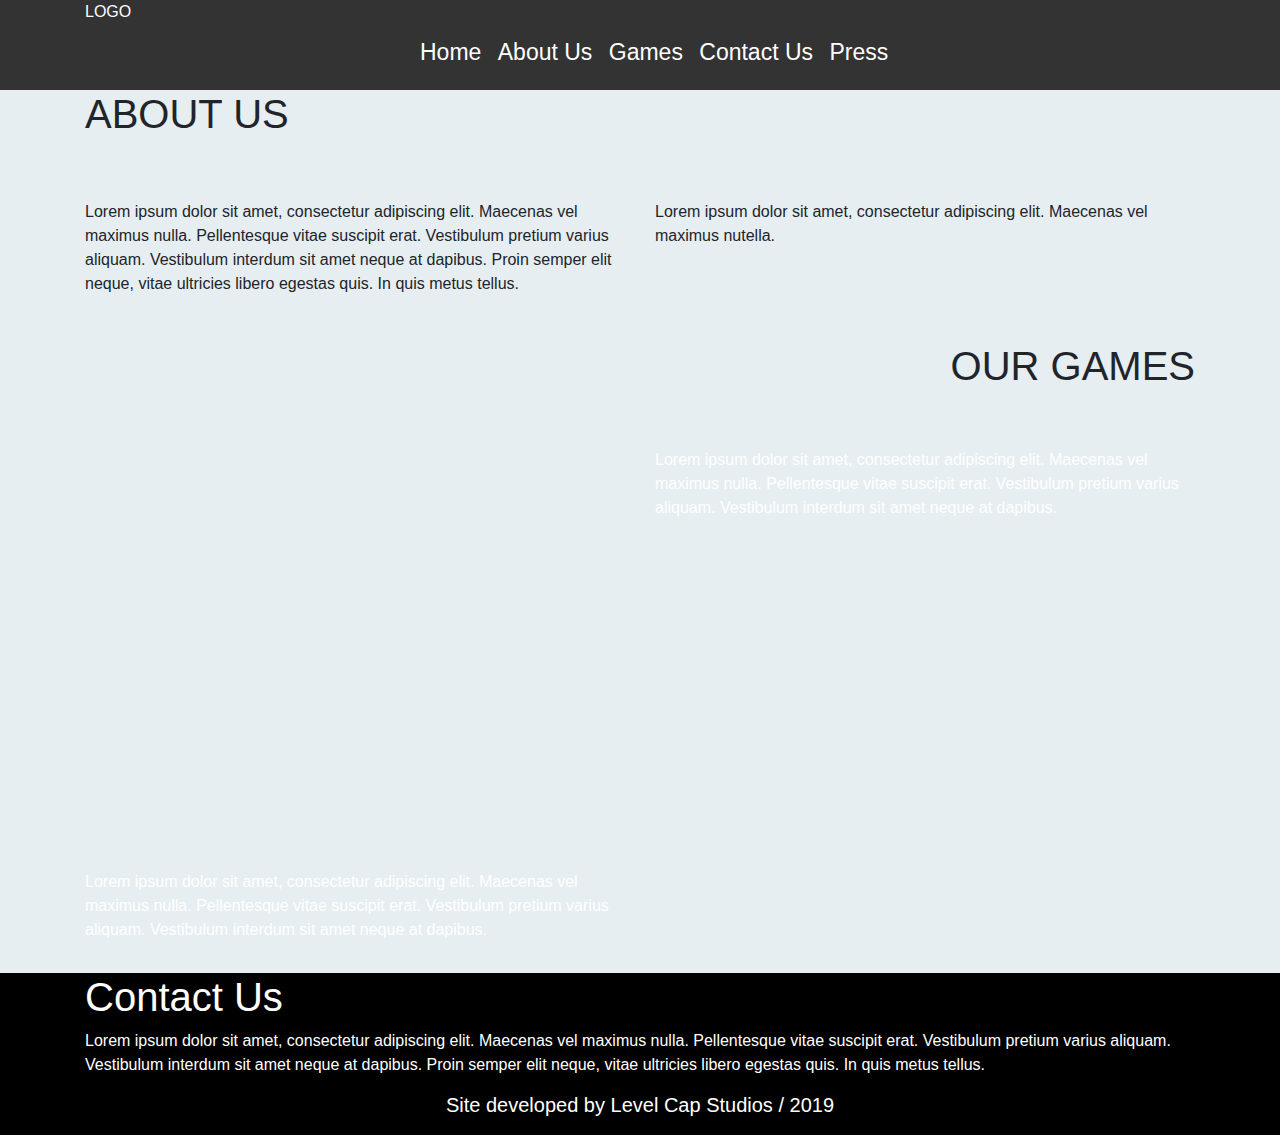
==== index.html @ 184970c9 "WP Site Up" ====
<!doctype html>
<html lang="pt-br">

	<head>

		<meta charset="utf-8">
    	<meta http-equiv="X-UA-Compatible" content="IE=edge">
    	<meta name="viewport" content="width=device-width, initial-scale=1.0">

		<title>Level Cap Studio</title>
		<meta name="description" content="Level Cap Studios">
		<meta name="robots" content="noindex">
		<link href="style.css" rel="stylesheet">
		<link href="https://maxcdn.bootstrapcdn.com/bootstrap/4.0.0-beta.2/css/bootstrap.min.css" rel="stylesheet">

	
	</head>

<body>

<header>

<div class="menu-header">
  <div class="container">
    <div class="row">
      <div class="col-3 logo"> LOGO</div>
      <div class="col-9">       
       
        <ul>          
          <li><a href="">Home</a></li>
          <li><a href="#aboutus">About Us</a></li>
          <li><a href="#ourgames">Games</a></li>          
          <li><a href="#contact">Contact Us</a></li>
          <li><a href="">Press</a></li>        
        </ul>
       
      </div>
    </div>
  </div>
</div>

</header>

<section class="quem-somos" id="aboutus">
	<div class="container"> <h1>ABOUT US</h1></div>

	<div class="container">
		<img class="img-fluid aboutusimg" src="http://imindiemarketing.com/lvlcapstudios/wp-content/uploads/2019/03/LVL-CAP-Montagem-01.png" alt="">
	</div>

	<div class="container about-us">
		<div class="row">
    		<div class="col">
    			<p>Lorem ipsum dolor sit amet, consectetur adipiscing elit. Maecenas vel maximus nulla. Pellentesque vitae suscipit erat. Vestibulum pretium varius aliquam. Vestibulum interdum sit amet neque at dapibus. Proin semper elit neque, vitae ultricies libero egestas quis. In quis metus tellus.</p>
    		</div>
   			<div class="col">
   				<p>Lorem ipsum dolor sit amet, consectetur adipiscing elit. Maecenas vel maximus nutella. </p>
   				<div class="row socialmidia">
   					<a href="https://www.facebook.com/lvlcapstudios/"> <img src="http://imindiemarketing.com/lvlcapstudios/wp-content/uploads/2019/03/face.png" alt=""></a>
   					<a href="https://www.twitter.com"> <img src="http://imindiemarketing.com/lvlcapstudios/wp-content/uploads/2019/03/twitter.png" alt=""></a>
   					 <a href="https://www.instagram.com"> <img src="http://imindiemarketing.com/lvlcapstudios/wp-content/uploads/2019/03/insta.png" alt="">
   					</a>
   				</div>
   			</div>
		</div>
	</div>
</section>

<section class="nossos-jogos" id="ourgames">
	<div class="container our-games">
		<h1>OUR GAMES</h1>
	</div>	


<div class="fire-boy">
	<div class="container">
		<div class="row">
    		<div class="col">
      			<img src="http://imindiemarketing.com/lvlcapstudios/wp-content/uploads/2019/03/FireBoy.png" alt="" class="img-fluid">
    		</div>
   			<div class="col">
   				<div class="row">
   					<div class="col"> <img src="http://imindiemarketing.com/lvlcapstudios/wp-content/uploads/2019/03/FireBoy-Print-1.png" alt="" class="img-fluid"></div>
					<div class="col"> <img src="http://imindiemarketing.com/lvlcapstudios/wp-content/uploads/2019/03/FireBoy-Print-2.png" alt="" class="img-fluid"></div>
   				</div>
				<p>Lorem ipsum dolor sit amet, consectetur adipiscing elit. Maecenas vel maximus nulla. Pellentesque vitae suscipit erat. Vestibulum pretium varius aliquam. Vestibulum interdum sit amet neque at dapibus. </p>
     		</div>
		</div>
	</div>
</div>

<div class="temple">
	<div class="container">

		<div class="row">
				<div class="col">
					<div class="container temple-video-container">
						<iframe class="temple-video-iframe" src="https://www.youtube.com/embed/wZZ7oFKsKzY" frameborder="0" allow="accelerometer; encrypted-media; gyroscope; picture-in-picture" allowfullscreen></iframe>
					</div>

					<p>Lorem ipsum dolor sit amet, consectetur adipiscing elit. Maecenas vel maximus nulla. Pellentesque vitae suscipit erat. Vestibulum pretium varius aliquam. Vestibulum interdum sit amet neque at dapibus. </p>
				</div>
				<div class="col">
					<img src="http://imindiemarketing.com/lvlcapstudios/wp-content/uploads/2019/03/The-temple-of-battle.png" alt="" class="img-fluid">					
				</div>
		</div>
	</div>
</div>
</section>



<footer class="footer">

<div class="container contact" id="contact">
	<h1 >Contact Us</h1>
	<p>Lorem ipsum dolor sit amet, consectetur adipiscing elit. Maecenas vel maximus nulla. Pellentesque vitae suscipit erat. Vestibulum pretium varius aliquam. Vestibulum interdum sit amet neque at dapibus. Proin semper elit neque, vitae ultricies libero egestas quis. In quis metus tellus.</p>
	
</div>	

<div class="copywrite">
	<h5>Site developed by Level Cap Studios / 2019</h5>
</div>

</footer>

    <!-- jQuery (necessary for Bootstrap's JavaScript plugins) -->
    <script src="https://ajax.googleapis.com/ajax/libs/jquery/1.12.4/jquery.min.js"></script>
    <!-- Include all compiled plugins (below), or include individual files as needed -->
    <script src="https://maxcdn.bootstrapcdn.com/bootstrap/4.0.0-beta.2/js/bootstrap.min.js"></script>
</body>
</html>
---- style.css ----
/*
Descrição: folha de estilos criado para o site Lvl Cap Studios
Autor: Guilherme Henrique Oliveira
*/

/* Google Fonts */
@import url('https://fonts.googleapis.com/css?family=Oswald');
@import url('https://fonts.googleapis.com/css?family=Lato');


/* Header */
.menu-header{
	background-color: #333333;
	color: white;
	height: 90px;

}


.menu-header ul{ 
	list-style: none; 
	padding-top: 20px; 
	padding-left: 50px;
	margin-top: 15px; 
	font-size: 23px; }
.menu-header ul li{ 
	display: inline;  
	margin: 0 10px 0 0; }
.menu-header ul li:last-child{ 
	margin: 0; }
.menu-header ul li a{ 
	color: white;  
	text-decoration: none;}

.logo{
	z-index: 1;
}

.logo img{
	max-width: 100%;
	height: auto !important;
	
}

/* quem somos */

.quem-somos{
	background-color: #e6eef2;
	
}

.about-us{
	padding-top: 30px;
	padding-bottom: 30px;
}

.aboutusimg{

	max-width: 100%;
	height: auto;
}

.socialmidia{

}

.socialmidia img{
	max-height: 40px;
	width: auto;
	padding: 0 5px 0 5px;
}


/* Nossos Jogos */

.nossos-jogos{
	background-color: #e6eef2;


}

.our-games{	
	margin-bottom: 0px;
}

.our-games h1{
	text-align: right;
}

.fire-boy{
	background-image: url('http://imindiemarketing.com/lvlcapstudios/wp-content/uploads/2019/03/Fireboy-Background.png');
	background-repeat: no-repeat;
	background-position: center; 
	background-size: cover;
	padding-top: 15px;
	padding-bottom: 15px;
	color: white;

}

.fire-boy img{
	max-height: 400px;
	width: auto;
	margin-top: 20px;
	margin-bottom: 15px;

}


.temple{
	background-image: url('http://imindiemarketing.com/lvlcapstudios/wp-content/uploads/2019/03/The-temple-of-battle-background.png');
	background-repeat: no-repeat;
	background-position: center; 
	background-size: cover;
	padding-top: 15px;
	padding-bottom: 15px;
	color: white;
}

.temple img{
	max-height: 400px;
	width: auto;
	margin-top: 20px;
	margin-bottom: 15px;
	margin-left: 50px;
}

.temple-video-container{
 	position: relative;
    overflow: hidden;
    padding-top: 56.25%;
}

.temple-video-iframe{
	position: absolute;
    top: 0;
    left: 0;
    width: 100%;
    height: 100%;
    border: 0;
}



}

/* Blog */
.blog{
	
}

.blog-wrap{
	

}

.blog-wrap a{
	text-decoration: none;
	color: black;
}

.blog-wrap a:hover{
	color: #bcd8c1;
}

/* Footer */
.footer{
	background-color: black;
	color: white;
}

.contact{

}

.copywrite{
	text-align: center;
	padding-bottom: 10px;
}


/* Blog Page */

.blogpage{
	background-color: #e6eef2;
	height: 100vh;
	
}

/* Single Page */

.single{
	background-color: #e6eef2;
	height: 100vh;

}

.single-post{
	background-color: white;
}

.single-thumbnail img{
	max-width: 100%;
	height: auto !important;
}
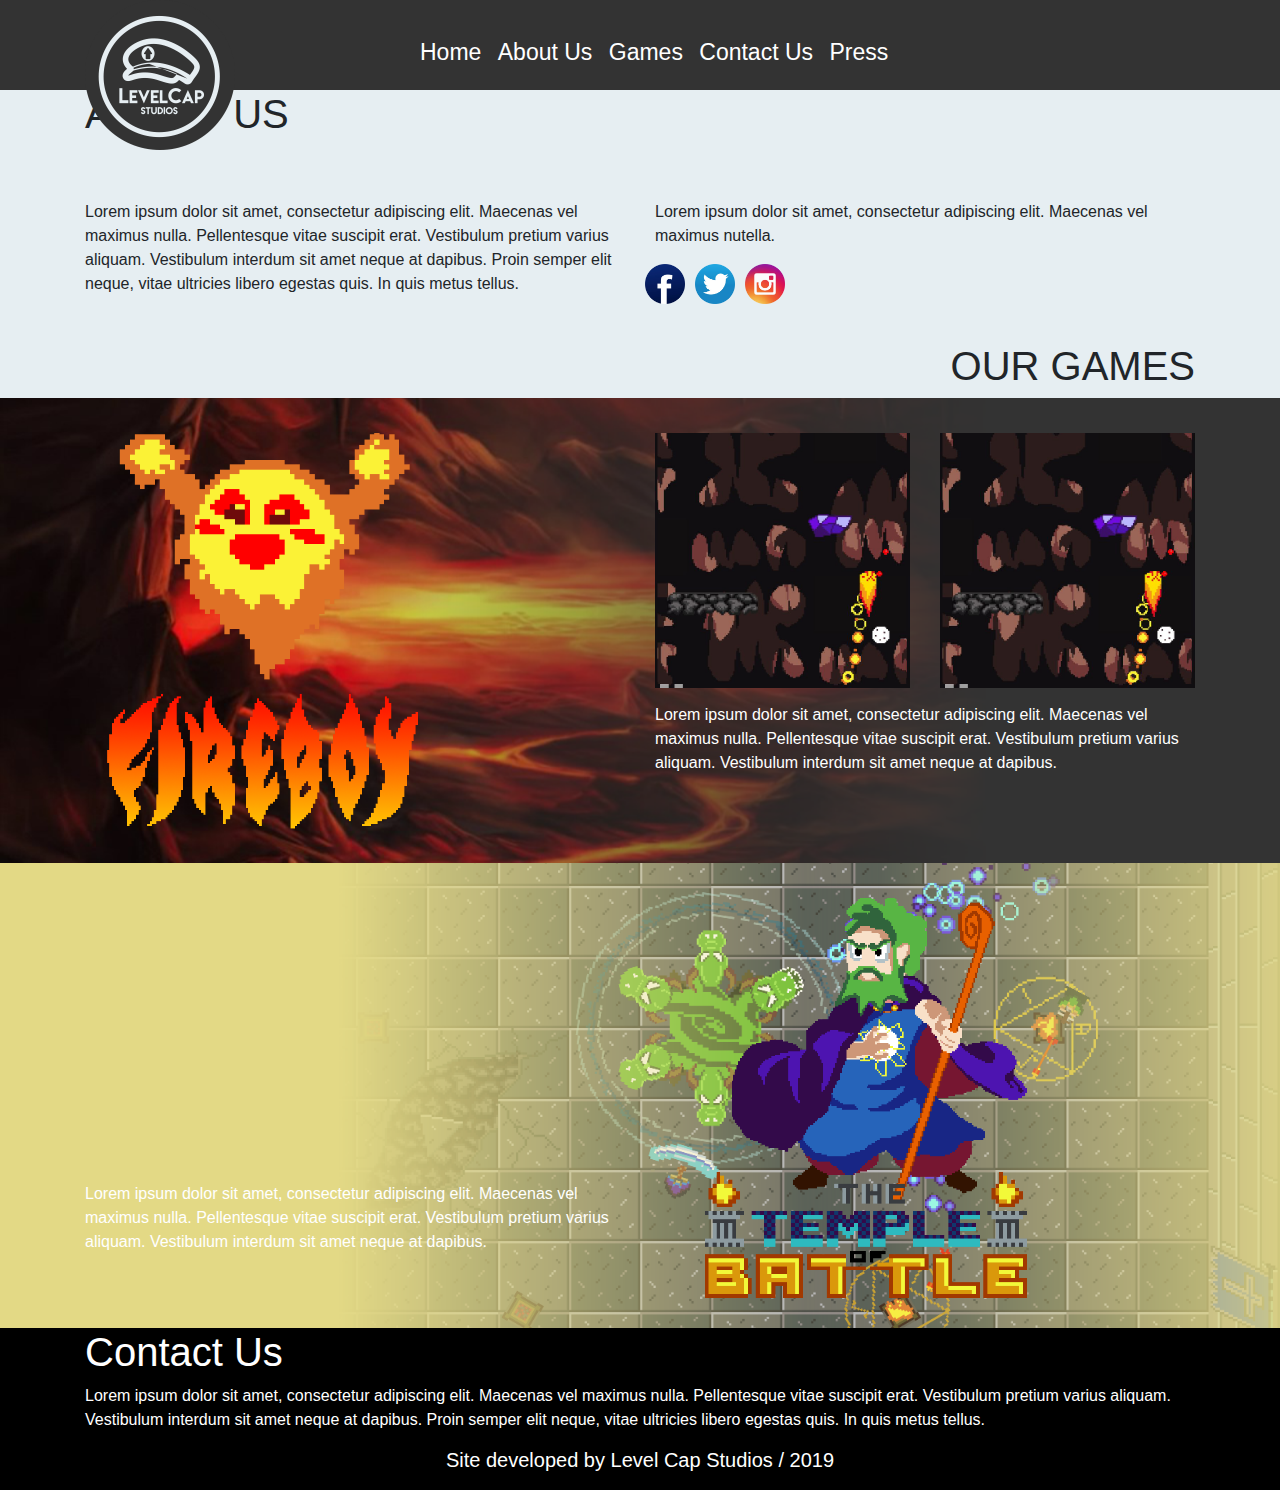
==== commit bf91e9af: "Img to img folder and link" ====
--- a/index.html
+++ b/index.html
@@ -3,15 +3,14 @@
 
 	<head>
 
-		<meta charset="utf-8">
-    	<meta http-equiv="X-UA-Compatible" content="IE=edge">
+		<meta charset="utf-8">    	
     	<meta name="viewport" content="width=device-width, initial-scale=1.0">
+    	<link rel="stylesheet" href="https://maxcdn.bootstrapcdn.com/bootstrap/4.0.0/css/bootstrap.min.css" integrity="sha384-Gn5384xqQ1aoWXA+058RXPxPg6fy4IWvTNh0E263XmFcJlSAwiGgFAW/dAiS6JXm" crossorigin="anonymous">
+    	<link rel="stylesheet" href="style.css">
 
 		<title>Level Cap Studio</title>
 		<meta name="description" content="Level Cap Studios">
 		<meta name="robots" content="noindex">
-		<link href="style.css" rel="stylesheet">
-		<link href="https://maxcdn.bootstrapcdn.com/bootstrap/4.0.0-beta.2/css/bootstrap.min.css" rel="stylesheet">
 
 	
 	</head>
@@ -23,7 +22,7 @@
 <div class="menu-header">
   <div class="container">
     <div class="row">
-      <div class="col-3 logo"> LOGO</div>
+      <div class="col-3 logo"> <img src="img/Logo.png" alt=""></div>
       <div class="col-9">       
        
         <ul>          
@@ -45,7 +44,7 @@
 	<div class="container"> <h1>ABOUT US</h1></div>
 
 	<div class="container">
-		<img class="img-fluid aboutusimg" src="http://imindiemarketing.com/lvlcapstudios/wp-content/uploads/2019/03/LVL-CAP-Montagem-01.png" alt="">
+		<img class="img-fluid aboutusimg" src="img/LvlCapUs.png" alt="">
 	</div>
 
 	<div class="container about-us">
@@ -56,9 +55,9 @@
    			<div class="col">
    				<p>Lorem ipsum dolor sit amet, consectetur adipiscing elit. Maecenas vel maximus nutella. </p>
    				<div class="row socialmidia">
-   					<a href="https://www.facebook.com/lvlcapstudios/"> <img src="http://imindiemarketing.com/lvlcapstudios/wp-content/uploads/2019/03/face.png" alt=""></a>
-   					<a href="https://www.twitter.com"> <img src="http://imindiemarketing.com/lvlcapstudios/wp-content/uploads/2019/03/twitter.png" alt=""></a>
-   					 <a href="https://www.instagram.com"> <img src="http://imindiemarketing.com/lvlcapstudios/wp-content/uploads/2019/03/insta.png" alt="">
+   					<a href="https://www.facebook.com/lvlcapstudios/"> <img src="img/face.png" alt=""></a>
+   					<a href="https://www.twitter.com"> <img src="img/twitter.png" alt=""></a>
+   					 <a href="https://www.instagram.com"> <img src="img/insta.png" alt="">
    					</a>
    				</div>
    			</div>
@@ -76,12 +75,12 @@
 	<div class="container">
 		<div class="row">
     		<div class="col">
-      			<img src="http://imindiemarketing.com/lvlcapstudios/wp-content/uploads/2019/03/FireBoy.png" alt="" class="img-fluid">
+      			<img src="img/FireBoy.png" alt="" class="img-fluid">
     		</div>
    			<div class="col">
    				<div class="row">
-   					<div class="col"> <img src="http://imindiemarketing.com/lvlcapstudios/wp-content/uploads/2019/03/FireBoy-Print-1.png" alt="" class="img-fluid"></div>
-					<div class="col"> <img src="http://imindiemarketing.com/lvlcapstudios/wp-content/uploads/2019/03/FireBoy-Print-2.png" alt="" class="img-fluid"></div>
+   					<div class="col"> <img src="img/FireBoy_print1.png" alt="" class="img-fluid"></div>
+					<div class="col"> <img src="img/FireBoy_print1.png" alt="" class="img-fluid"></div>
    				</div>
 				<p>Lorem ipsum dolor sit amet, consectetur adipiscing elit. Maecenas vel maximus nulla. Pellentesque vitae suscipit erat. Vestibulum pretium varius aliquam. Vestibulum interdum sit amet neque at dapibus. </p>
      		</div>
@@ -101,7 +100,7 @@
 					<p>Lorem ipsum dolor sit amet, consectetur adipiscing elit. Maecenas vel maximus nulla. Pellentesque vitae suscipit erat. Vestibulum pretium varius aliquam. Vestibulum interdum sit amet neque at dapibus. </p>
 				</div>
 				<div class="col">
-					<img src="http://imindiemarketing.com/lvlcapstudios/wp-content/uploads/2019/03/The-temple-of-battle.png" alt="" class="img-fluid">					
+					<img src="img/ttob.png" alt="" class="img-fluid">					
 				</div>
 		</div>
 	</div>
@@ -124,9 +123,8 @@
 
 </footer>
 
-    <!-- jQuery (necessary for Bootstrap's JavaScript plugins) -->
-    <script src="https://ajax.googleapis.com/ajax/libs/jquery/1.12.4/jquery.min.js"></script>
-    <!-- Include all compiled plugins (below), or include individual files as needed -->
-    <script src="https://maxcdn.bootstrapcdn.com/bootstrap/4.0.0-beta.2/js/bootstrap.min.js"></script>
+<script src="https://code.jquery.com/jquery-3.2.1.slim.min.js" integrity="sha384-KJ3o2DKtIkvYIK3UENzmM7KCkRr/rE9/Qpg6aAZGJwFDMVNA/GpGFF93hXpG5KkN" crossorigin="anonymous"></script>
+<script src="https://cdnjs.cloudflare.com/ajax/libs/popper.js/1.12.9/umd/popper.min.js" integrity="sha384-ApNbgh9B+Y1QKtv3Rn7W3mgPxhU9K/ScQsAP7hUibX39j7fakFPskvXusvfa0b4Q" crossorigin="anonymous"></script>
+<script src="https://maxcdn.bootstrapcdn.com/bootstrap/4.0.0/js/bootstrap.min.js" integrity="sha384-JZR6Spejh4U02d8jOt6vLEHfe/JQGiRRSQQxSfFWpi1MquVdAyjUar5+76PVCmYl" crossorigin="anonymous"></script>
 </body>
 </html>--- a/style.css
+++ b/style.css
@@ -15,7 +15,6 @@
 	height: 90px;
 
 }
-
 
 .menu-header ul{ 
 	list-style: none; 
@@ -88,7 +87,7 @@
 }
 
 .fire-boy{
-	background-image: url('http://imindiemarketing.com/lvlcapstudios/wp-content/uploads/2019/03/Fireboy-Background.png');
+	background-image: url('img/Fireboy_background.png');
 	background-repeat: no-repeat;
 	background-position: center; 
 	background-size: cover;
@@ -108,7 +107,7 @@
 
 
 .temple{
-	background-image: url('http://imindiemarketing.com/lvlcapstudios/wp-content/uploads/2019/03/The-temple-of-battle-background.png');
+	background-image: url('img/ttob_bg.png');
 	background-repeat: no-repeat;
 	background-position: center; 
 	background-size: cover;
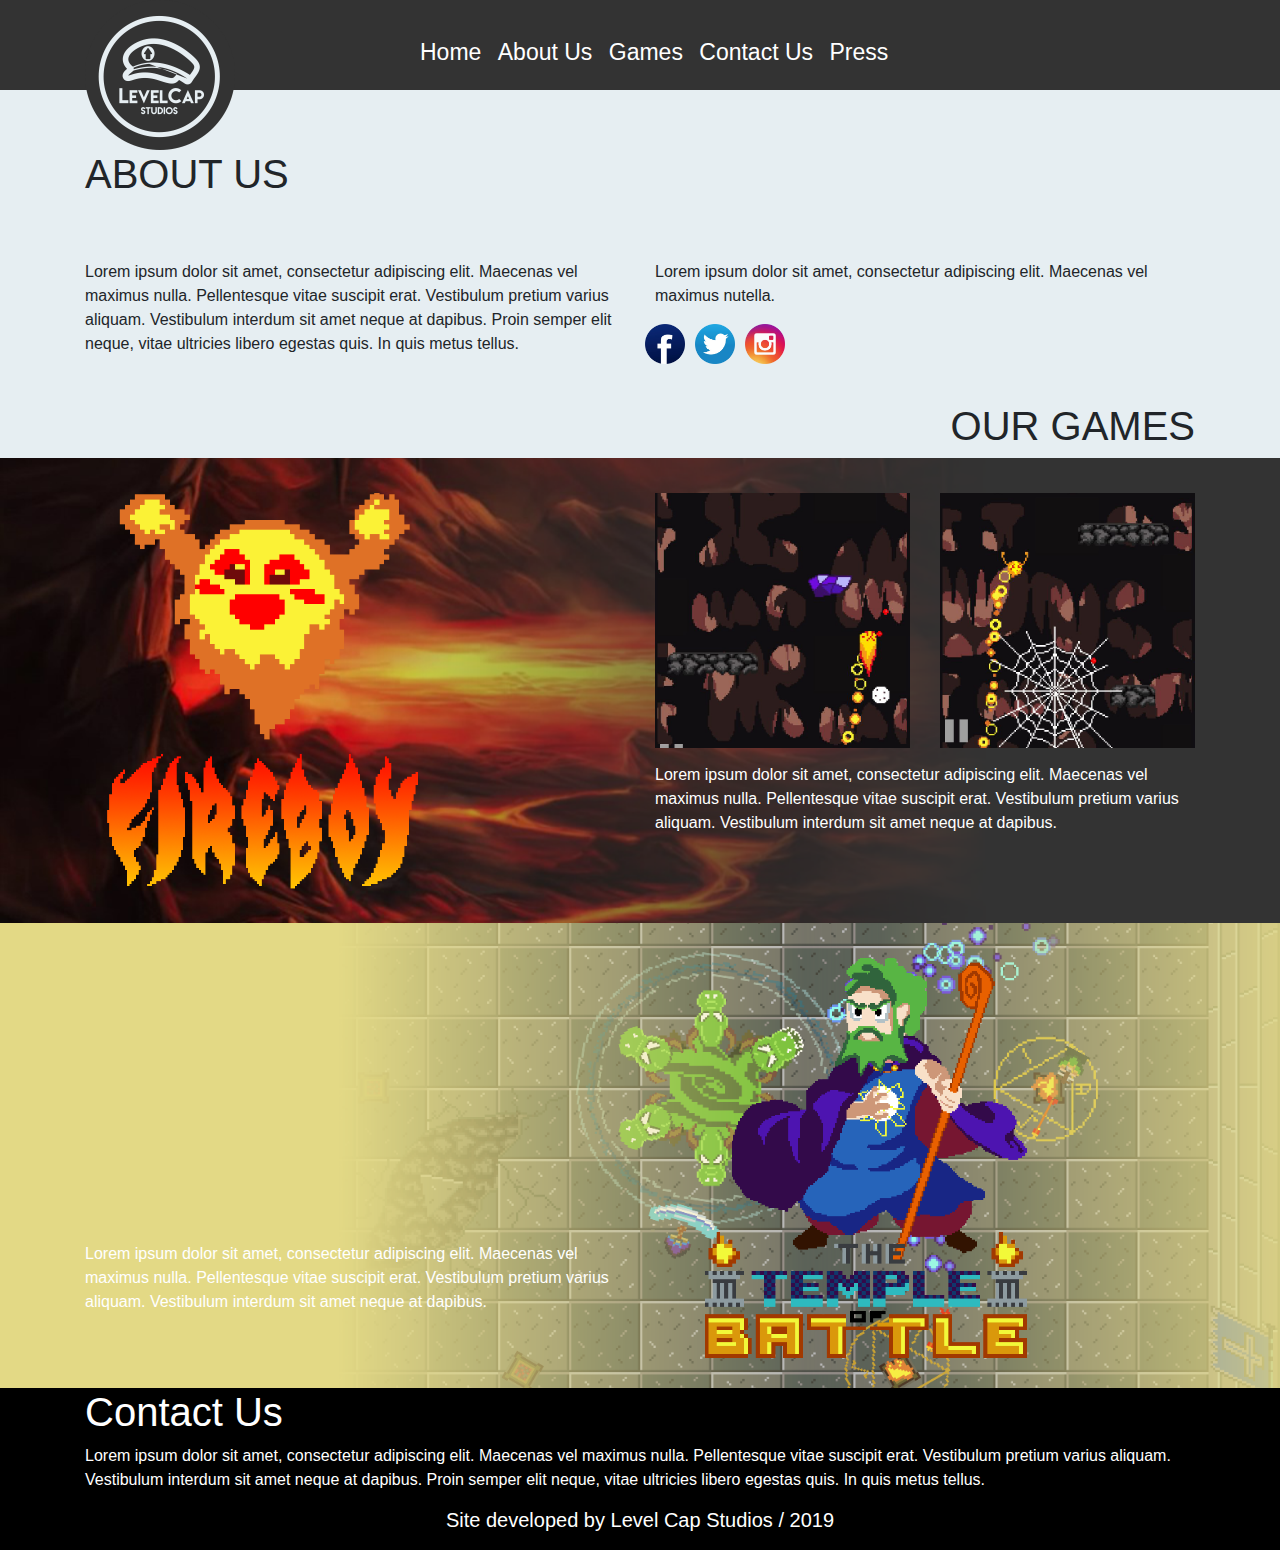
==== commit daa31e4f: "Padding Logo -> About Us" ====
--- a/index.html
+++ b/index.html
@@ -41,7 +41,7 @@
 </header>
 
 <section class="quem-somos" id="aboutus">
-	<div class="container"> <h1>ABOUT US</h1></div>
+	<div class="container aboutush1"> <h1>ABOUT US</h1></div>
 
 	<div class="container">
 		<img class="img-fluid aboutusimg" src="img/LvlCapUs.png" alt="">
@@ -80,7 +80,7 @@
    			<div class="col">
    				<div class="row">
    					<div class="col"> <img src="img/FireBoy_print1.png" alt="" class="img-fluid"></div>
-					<div class="col"> <img src="img/FireBoy_print1.png" alt="" class="img-fluid"></div>
+					<div class="col"> <img src="img/FireBoy_print2.png" alt="" class="img-fluid"></div>
    				</div>
 				<p>Lorem ipsum dolor sit amet, consectetur adipiscing elit. Maecenas vel maximus nulla. Pellentesque vitae suscipit erat. Vestibulum pretium varius aliquam. Vestibulum interdum sit amet neque at dapibus. </p>
      		</div>
--- a/style.css
+++ b/style.css
@@ -13,6 +13,7 @@
 	background-color: #333333;
 	color: white;
 	height: 90px;
+
 
 }
 
@@ -41,6 +42,10 @@
 	
 }
 
+.aboutush1{
+	padding-top: 60px;
+}
+
 /* quem somos */
 
 .quem-somos{
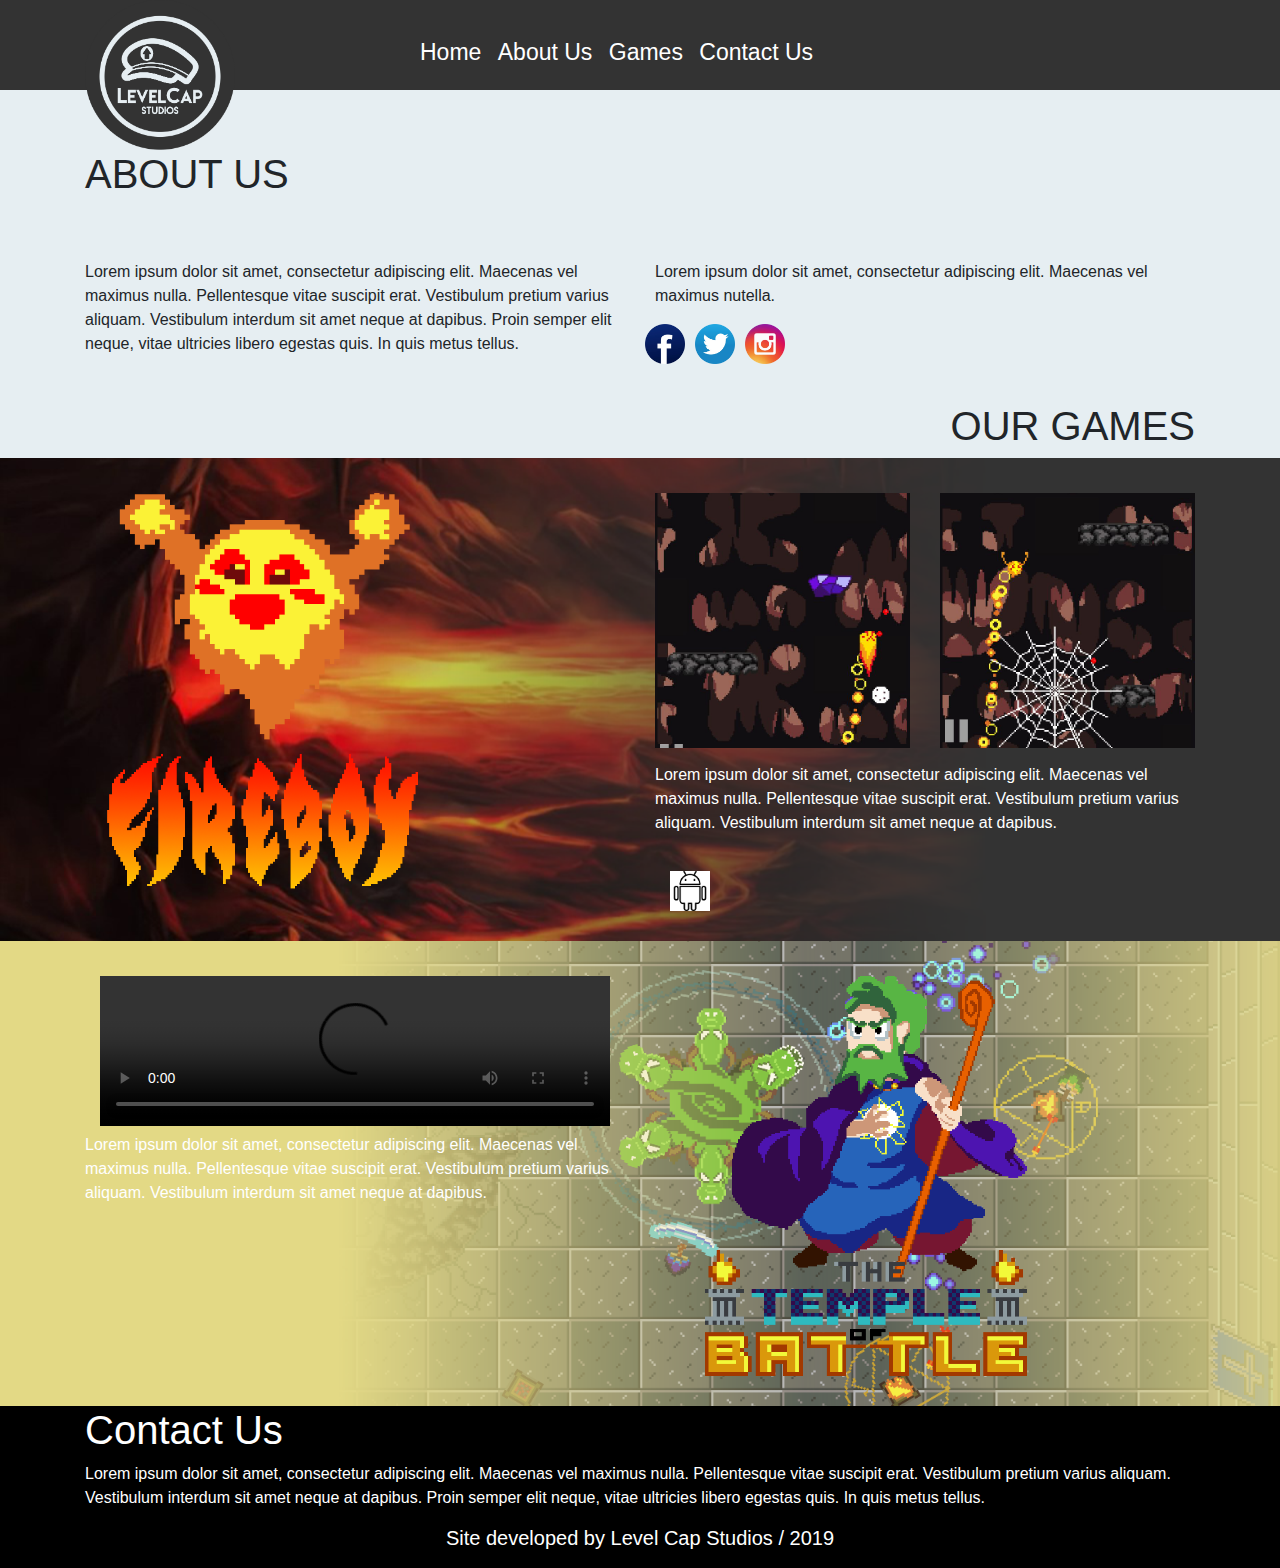
==== commit 7bb98947: "Video TOTB, Btn Play" ====
--- a/index.html
+++ b/index.html
@@ -2,6 +2,16 @@
 <html lang="pt-br">
 
 	<head>
+
+		<!-- Global site tag (gtag.js) - Google Analytics -->
+			<script async src="https://www.googletagmanager.com/gtag/js?id=UA-138358431-1"></script>
+			<script>
+			  window.dataLayer = window.dataLayer || [];
+			  function gtag(){dataLayer.push(arguments);}
+			  gtag('js', new Date());
+
+			  gtag('config', 'UA-138358431-1');
+			</script>
 
 		<meta charset="utf-8">    	
     	<meta name="viewport" content="width=device-width, initial-scale=1.0">
@@ -30,7 +40,7 @@
           <li><a href="#aboutus">About Us</a></li>
           <li><a href="#ourgames">Games</a></li>          
           <li><a href="#contact">Contact Us</a></li>
-          <li><a href="">Press</a></li>        
+        <!--   <li><a href="">Press</a></li> -->        
         </ul>
        
       </div>
@@ -55,9 +65,9 @@
    			<div class="col">
    				<p>Lorem ipsum dolor sit amet, consectetur adipiscing elit. Maecenas vel maximus nutella. </p>
    				<div class="row socialmidia">
-   					<a href="https://www.facebook.com/lvlcapstudios/"> <img src="img/face.png" alt=""></a>
-   					<a href="https://www.twitter.com"> <img src="img/twitter.png" alt=""></a>
-   					 <a href="https://www.instagram.com"> <img src="img/insta.png" alt="">
+   					<a href="https://www.facebook.com/lvlcapstudios" target="_blank" > <img src="img/face.png" alt=""></a>
+   					<a href="https://twitter.com/lvlcapstudios" target="_blank" > <img src="img/twitter.png" alt=""></a>
+   					<a href="https://www.instagram.com/lvlcapstudios" target="_blank"> <img src="img/insta.png" alt="">
    					</a>
    				</div>
    			</div>
@@ -82,9 +92,13 @@
    					<div class="col"> <img src="img/FireBoy_print1.png" alt="" class="img-fluid"></div>
 					<div class="col"> <img src="img/FireBoy_print2.png" alt="" class="img-fluid"></div>
    				</div>
-				<p>Lorem ipsum dolor sit amet, consectetur adipiscing elit. Maecenas vel maximus nulla. Pellentesque vitae suscipit erat. Vestibulum pretium varius aliquam. Vestibulum interdum sit amet neque at dapibus. </p>
+				<p>Lorem ipsum dolor sit amet, consectetur adipiscing elit. Maecenas vel maximus nulla. Pellentesque vitae suscipit erat. Vestibulum pretium varius aliquam. Vestibulum interdum sit amet neque at dapibus. </p>	
+					<div class="col fire-boy-download">
+						<a href="https://play.google.com/store/apps/details?id=com.LevelCapStudios.Fireboy" target="	_blank"> 	<img src="img/Android_Icon.png" alt=""></a>
+					</div>		
+				
      		</div>
-		</div>
+		</div>			
 	</div>
 </div>
 
@@ -94,8 +108,13 @@
 		<div class="row">
 				<div class="col">
 					<div class="container temple-video-container">
-						<iframe class="temple-video-iframe" src="https://www.youtube.com/embed/wZZ7oFKsKzY" frameborder="0" allow="accelerometer; encrypted-media; gyroscope; picture-in-picture" allowfullscreen></iframe>
+						<!-- <iframe class="temple-video-iframe" src="vdo/The_Temple_of_Battle.mp4" frameborder="0" allow="accelerometer; encrypted-media; gyroscope; picture-in-picture" allowfullscreen></iframe> -->
+						<video width="100%" height="auto" controls>
+						    <source src="vdo/The_Temple_of_Battle.mp4" type="video/mp4">
+						</video>
 					</div>
+
+
 
 					<p>Lorem ipsum dolor sit amet, consectetur adipiscing elit. Maecenas vel maximus nulla. Pellentesque vitae suscipit erat. Vestibulum pretium varius aliquam. Vestibulum interdum sit amet neque at dapibus. </p>
 				</div>
--- a/style.css
+++ b/style.css
@@ -37,7 +37,7 @@
 }
 
 .logo img{
-	max-width: 100%;
+	max-width: 150px;
 	height: auto !important;
 	
 }
@@ -110,6 +110,20 @@
 
 }
 
+.fire-boy-download{
+
+}
+
+.fire-boy-download a{
+	color: white;  
+	text-decoration: none;
+}
+
+.fire-boy-download img{
+	max-height: 40px;
+	width: auto;
+}
+
 
 .temple{
 	background-image: url('img/ttob_bg.png');
@@ -129,10 +143,10 @@
 	margin-left: 50px;
 }
 
+
+
 .temple-video-container{
- 	position: relative;
-    overflow: hidden;
-    padding-top: 56.25%;
+ 	padding-top: 20px;
 }
 
 .temple-video-iframe{
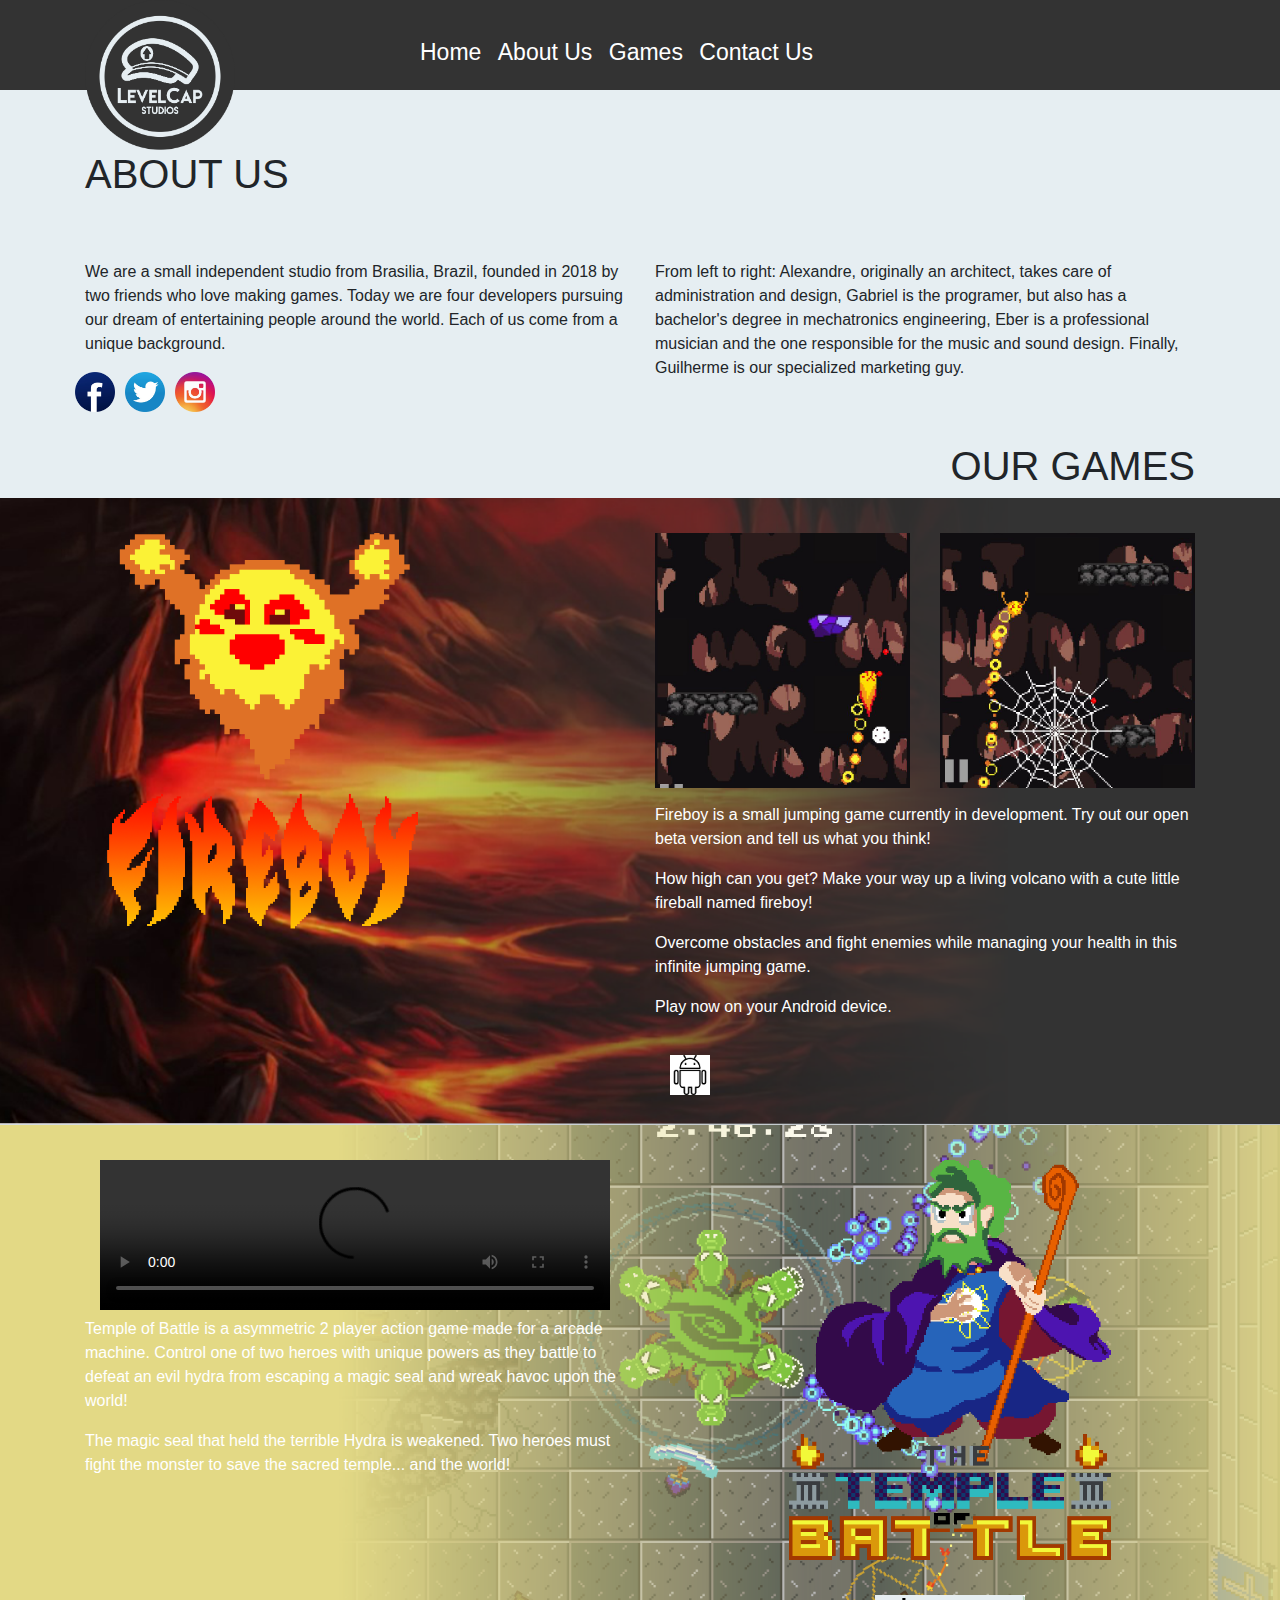
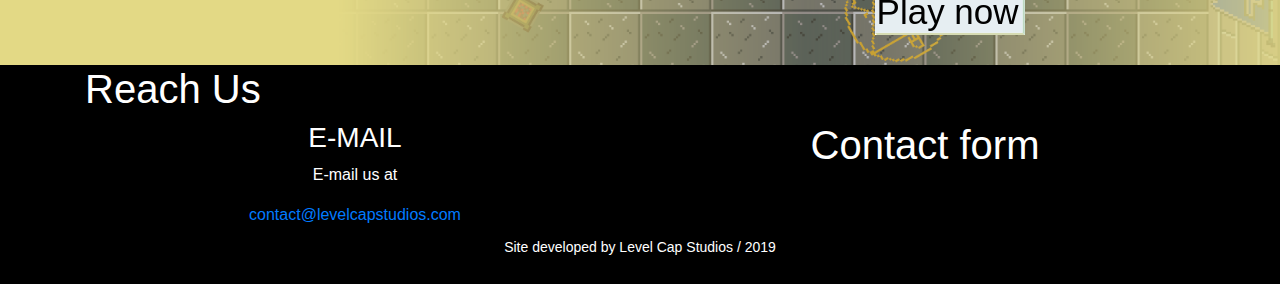
==== commit c505047d: "Major changes" ====
--- a/index.html
+++ b/index.html
@@ -60,16 +60,20 @@
 	<div class="container about-us">
 		<div class="row">
     		<div class="col">
-    			<p>Lorem ipsum dolor sit amet, consectetur adipiscing elit. Maecenas vel maximus nulla. Pellentesque vitae suscipit erat. Vestibulum pretium varius aliquam. Vestibulum interdum sit amet neque at dapibus. Proin semper elit neque, vitae ultricies libero egestas quis. In quis metus tellus.</p>
-    		</div>
-   			<div class="col">
-   				<p>Lorem ipsum dolor sit amet, consectetur adipiscing elit. Maecenas vel maximus nutella. </p>
-   				<div class="row socialmidia">
+    			<p>We are a small independent studio from Brasilia, Brazil, founded in 2018 by two friends who love making games.
+				Today we are four developers pursuing our dream of entertaining people around the world.
+				Each of us come from a unique background. 
+				</p>
+				   	<div class="row socialmidia">
    					<a href="https://www.facebook.com/lvlcapstudios" target="_blank" > <img src="img/face.png" alt=""></a>
    					<a href="https://twitter.com/lvlcapstudios" target="_blank" > <img src="img/twitter.png" alt=""></a>
    					<a href="https://www.instagram.com/lvlcapstudios" target="_blank"> <img src="img/insta.png" alt="">
    					</a>
-   				</div>
+   					</div>
+    		</div>
+   			<div class="col">
+   				<p>From left to right: Alexandre, originally an architect, takes care of administration and design, Gabriel is the programer, but also has a bachelor's degree in mechatronics engineering, Eber is a professional musician and the one responsible for the music and sound design. Finally, Guilherme is our specialized marketing guy. </p>
+
    			</div>
 		</div>
 	</div>
@@ -92,7 +96,11 @@
    					<div class="col"> <img src="img/FireBoy_print1.png" alt="" class="img-fluid"></div>
 					<div class="col"> <img src="img/FireBoy_print2.png" alt="" class="img-fluid"></div>
    				</div>
-				<p>Lorem ipsum dolor sit amet, consectetur adipiscing elit. Maecenas vel maximus nulla. Pellentesque vitae suscipit erat. Vestibulum pretium varius aliquam. Vestibulum interdum sit amet neque at dapibus. </p>	
+				<p>Fireboy is a small jumping game currently in development. Try out our open beta version and tell us what you think!
+				<P>How high can you get? Make your way up a living volcano with a cute little fireball named fireboy!</P> 
+				<p>Overcome obstacles and fight enemies while managing your health in this infinite jumping game.</p>
+				<p>Play now on your Android device. </p>
+				</p>	
 					<div class="col fire-boy-download">
 						<a href="https://play.google.com/store/apps/details?id=com.LevelCapStudios.Fireboy" target="	_blank"> 	<img src="img/Android_Icon.png" alt=""></a>
 					</div>		
@@ -116,10 +124,14 @@
 
 
 
-					<p>Lorem ipsum dolor sit amet, consectetur adipiscing elit. Maecenas vel maximus nulla. Pellentesque vitae suscipit erat. Vestibulum pretium varius aliquam. Vestibulum interdum sit amet neque at dapibus. </p>
+					<p>Temple of Battle is a asymmetric 2 player action game made for a arcade machine. Control one of two heroes with unique powers as they battle to defeat an evil hydra from escaping a magic seal and wreak havoc upon the world!</p>
+
+					<p>The magic seal that held the terrible Hydra is weakened. Two heroes must fight the monster to save the sacred temple... and the world!</p>
 				</div>
-				<div class="col">
-					<img src="img/ttob.png" alt="" class="img-fluid">					
+				<div class="col ttob_btn">
+					<img src="img/ttob.png" alt="" class="img-fluid">		
+					<a href="https://gabriel-naves.itch.io/the-temple-of-battle" target="_blank"> <img src="img/play_now.png" alt="">
+   					</a>			
 				</div>
 		</div>
 	</div>
@@ -131,13 +143,23 @@
 <footer class="footer">
 
 <div class="container contact" id="contact">
-	<h1 >Contact Us</h1>
-	<p>Lorem ipsum dolor sit amet, consectetur adipiscing elit. Maecenas vel maximus nulla. Pellentesque vitae suscipit erat. Vestibulum pretium varius aliquam. Vestibulum interdum sit amet neque at dapibus. Proin semper elit neque, vitae ultricies libero egestas quis. In quis metus tellus.</p>
+	<h1 >Reach Us</h1>
 	
+	<div class="row contact_div">
+		<div class="col">
+			<h3>E-MAIL</h3>
+			<p>E-mail us at</p>
+			<a href="mailto:contact@levelcapstudios.com">contact@levelcapstudios.com</a>
+		</div>
+		<div class="col">
+			<h1>Contact form</h1>
+		</div>
+	</div>
+
 </div>	
 
 <div class="copywrite">
-	<h5>Site developed by Level Cap Studios / 2019</h5>
+	<p>Site developed by Level Cap Studios / 2019</p>
 </div>
 
 </footer>
--- a/style.css
+++ b/style.css
@@ -158,28 +158,12 @@
     border: 0;
 }
 
+.ttob_btn{
+	text-align: center;
+}
 
 
-}
 
-/* Blog */
-.blog{
-	
-}
-
-.blog-wrap{
-	
-
-}
-
-.blog-wrap a{
-	text-decoration: none;
-	color: black;
-}
-
-.blog-wrap a:hover{
-	color: #bcd8c1;
-}
 
 /* Footer */
 .footer{
@@ -194,30 +178,16 @@
 .copywrite{
 	text-align: center;
 	padding-bottom: 10px;
+	padding-top: 10px;
+	font-size: 14px;
+}
+
+.contact_div{
+	text-align: center;
+}
+
+.contact_div a{
+	text-decoration: none;
 }
 
 
-/* Blog Page */
-
-.blogpage{
-	background-color: #e6eef2;
-	height: 100vh;
-	
-}
-
-/* Single Page */
-
-.single{
-	background-color: #e6eef2;
-	height: 100vh;
-
-}
-
-.single-post{
-	background-color: white;
-}
-
-.single-thumbnail img{
-	max-width: 100%;
-	height: auto !important;
-}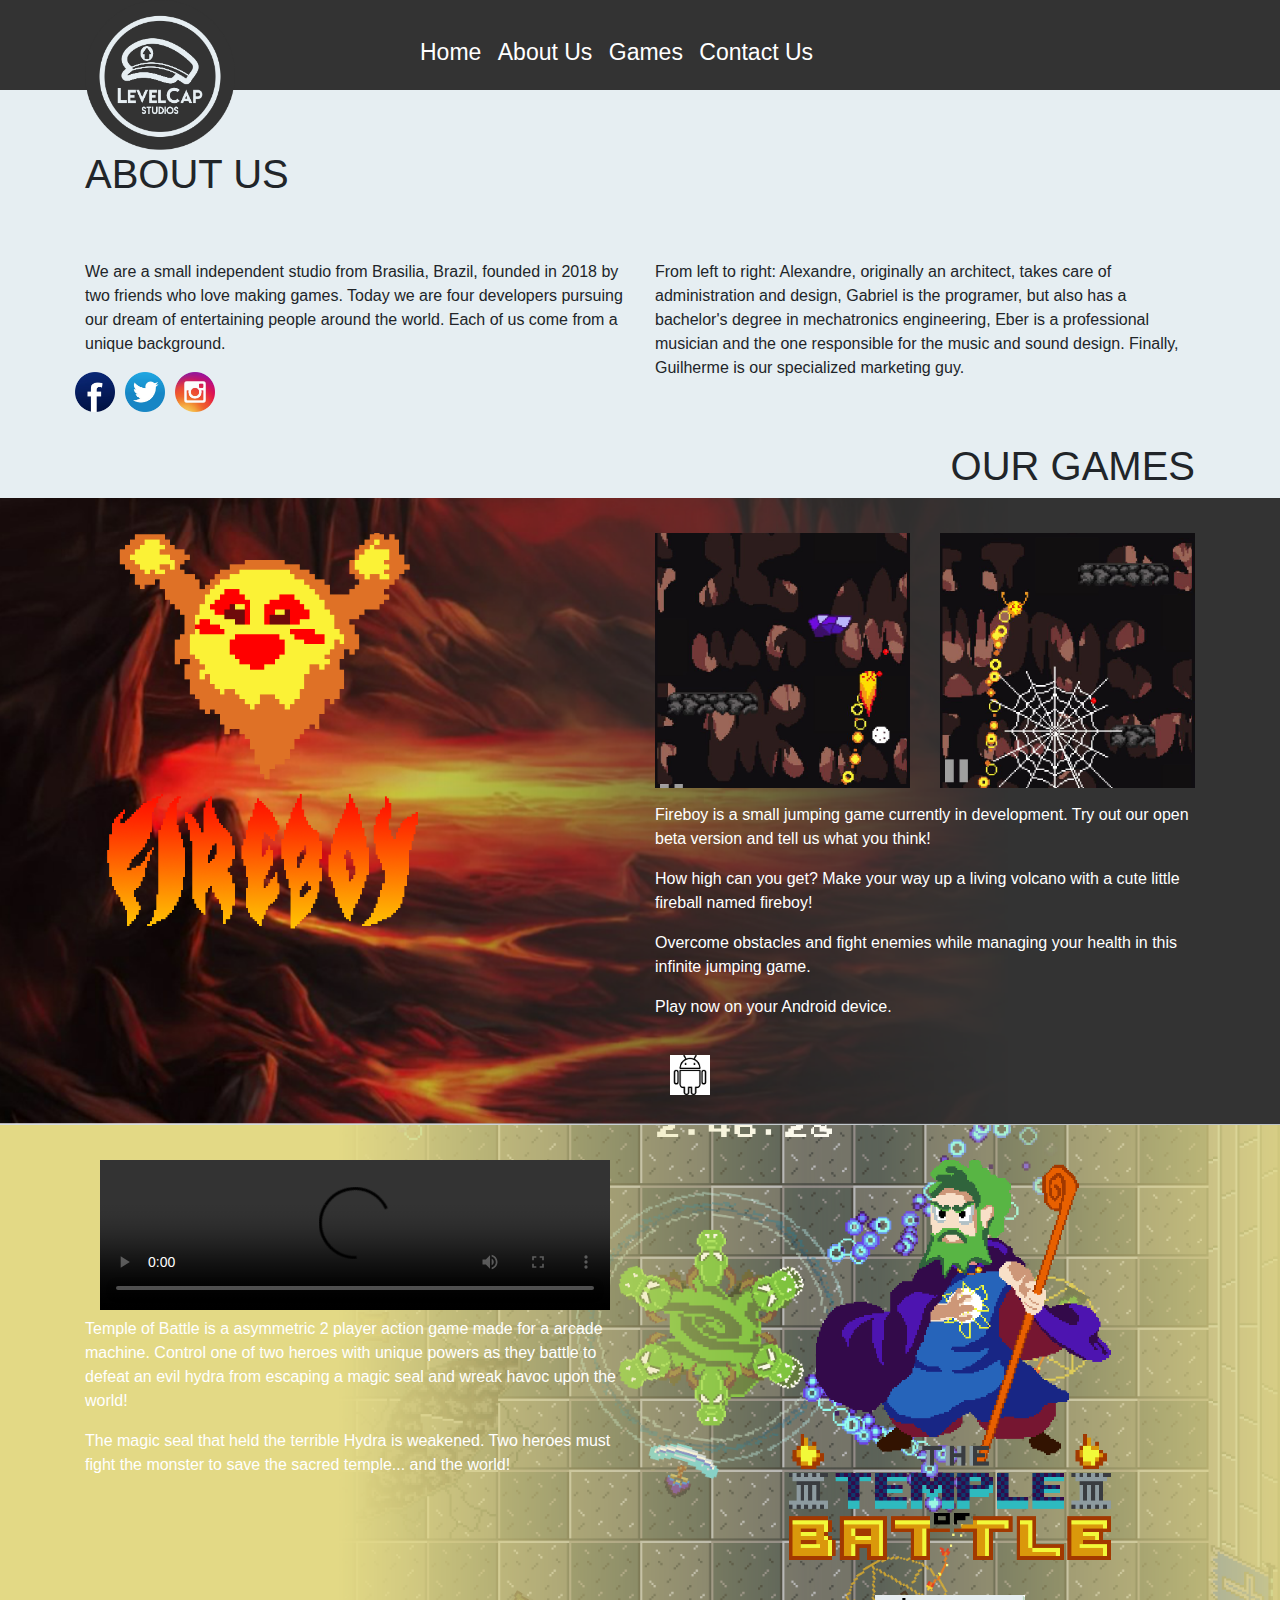
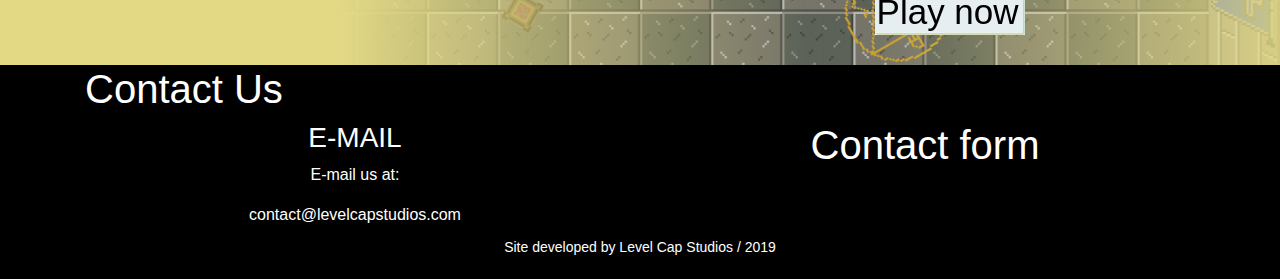
==== commit 4a861ea1: "Photo changed" ====
--- a/index.html
+++ b/index.html
@@ -40,7 +40,7 @@
           <li><a href="#aboutus">About Us</a></li>
           <li><a href="#ourgames">Games</a></li>          
           <li><a href="#contact">Contact Us</a></li>
-        <!--   <li><a href="">Press</a></li> -->        
+     
         </ul>
        
       </div>
@@ -116,7 +116,6 @@
 		<div class="row">
 				<div class="col">
 					<div class="container temple-video-container">
-						<!-- <iframe class="temple-video-iframe" src="vdo/The_Temple_of_Battle.mp4" frameborder="0" allow="accelerometer; encrypted-media; gyroscope; picture-in-picture" allowfullscreen></iframe> -->
 						<video width="100%" height="auto" controls>
 						    <source src="vdo/The_Temple_of_Battle.mp4" type="video/mp4">
 						</video>
@@ -143,12 +142,12 @@
 <footer class="footer">
 
 <div class="container contact" id="contact">
-	<h1 >Reach Us</h1>
+	<h1 >Contact Us</h1>
 	
 	<div class="row contact_div">
 		<div class="col">
 			<h3>E-MAIL</h3>
-			<p>E-mail us at</p>
+			<p>E-mail us at:</p>
 			<a href="mailto:contact@levelcapstudios.com">contact@levelcapstudios.com</a>
 		</div>
 		<div class="col">
--- a/style.css
+++ b/style.css
@@ -177,17 +177,19 @@
 
 .copywrite{
 	text-align: center;
-	padding-bottom: 10px;
+	padding-bottom: 5px;
 	padding-top: 10px;
 	font-size: 14px;
 }
 
 .contact_div{
 	text-align: center;
+
 }
 
 .contact_div a{
 	text-decoration: none;
+	color: white;
 }
 
 
